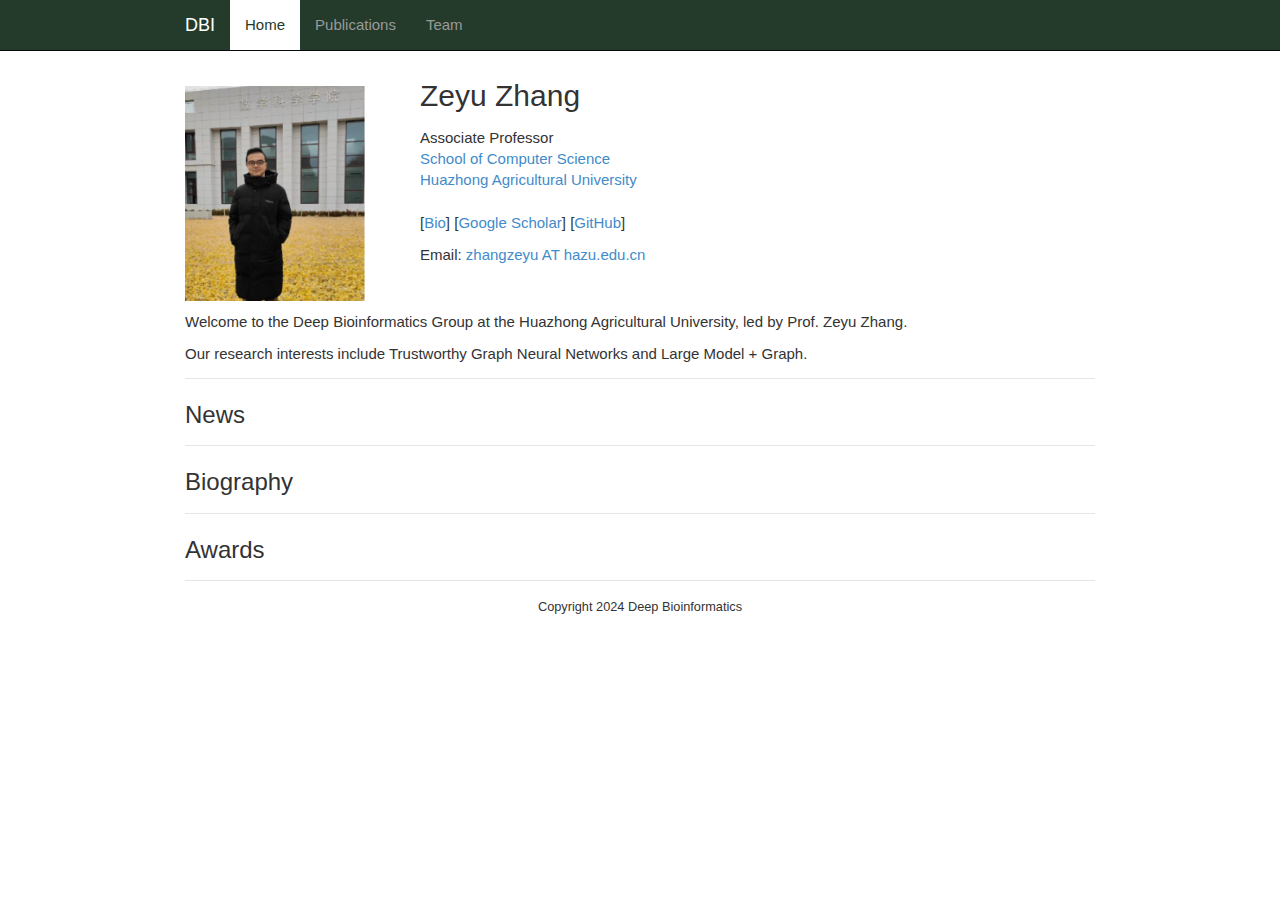
==== index.html @ 939e4d18 "first commit" ====
<!DOCTYPE html>
<html>
<head>
  <!--<meta name="google-site-verification" content="4aUJl2I7hcddtjYkcxpnrotZMt3zwgFPboCdEiZsUc0" />-->
  <meta charset="utf-8">
  <meta name="author" content="DBI">
  <meta name="viewport" content="width=device-width, initial-scale=1.0">
  <meta name=keywords content="Zeyu Zhang","Zhang Zeyu","张泽宇", "HAZU", "Huazhong Agricultural University", "华中农业大学","华农", "DBI", "DBIHAZU", "DBI HAZU">

  <title>Zeyu Zhang  - Huazhong Agricultural University</title>

  <link href="static/bootstrap/css/bootstrap.css" rel="stylesheet">
  <link href="static/xin.css" rel="stylesheet">

</head>

<body>
  <nav class="navbar navbar-inverse navbar-static-top">
    <div class="container">
      <div class="navbar-header">
        <button type="button" class="navbar-toggle" data-toggle="collapse" data-target=".navbar-collapse">
          <span class="icon-bar"></span>
          <span class="icon-bar"></span>
          <span class="icon-bar"></span>

        </button>
        <span class="navbar-brand">
          <font color="#ffffff"> DBI </a></font>
        </span>
      </div>
      <div class="navbar-collapse collapse">
        <ul class="nav navbar-nav">
          <li class="active"><a href="index.html">Home</a></li>
          <li><a href="publications/index.htm">Publications</a></li>
          <!--<li><a href="projects/index.htm">Projects</a></li>-->
          <li><a href="team/index.htm">Team</a></li>
          <!--li><a href="teaching/index.htm">Teaching</a></li-->
          <!--li><a href="service/index.htm">Service</a></li-->
        </ul>
      </div>
    </div>
  </nav>

  <div class="container">

    <div class="row">
      <div class="col-sm-3">
        <img src="images/team/superviso/Zeyu_Zhang.jpg" class="img" width="180px" style="margin-top: 30px; margin-bottom: 10px">
      </div>
      <div class="col-sm-9">
        <h1>Zeyu Zhang</h1>
        <p>
          Associate Professor<br>
          <a href="http://coi.hzau.edu.cn/index.htm">School of Computer Science</a><br>
          <a href="https://www.hzau.edu.cn/">Huazhong Agricultural University</a><br>
          <br>
          [<a href="https://faculty.hzau.edu.cn/zhangzeyu1/zh_CN/index.htm">Bio</a>]
          [<a href="https://scholar.google.com/citations?user=P5aygEcAAAAJ&hl=zh-CN">Google Scholar</a>]
          <!--%%[<a href="https://dblp.org/pid/156/0610.html">DBLP</a>]-->
          [<a href="https://alex-zeyu.github.io/">GitHub</a>]
          <!-- %% <br>Room E503, School of Computer Science, Wuhan University<br>-->
          <p>Email: <a href="mailto:zhangzeyu@mail.hzau.edu.cn">zhangzeyu AT hazu.edu.cn</a> </p>
          
        </p>
      </div>
    </div>

    <p>Welcome to the Deep Bioinformatics Group at the Huazhong Agricultural University, led by Prof. Zeyu Zhang.</p>
    <p>Our research interests include Trustworthy Graph Neural Networks and Large Model + Graph.</p>
      

    
    

    <hr>
    <h2>News</h2>
    <!-- Recent News -->
   

    <hr>
    <h2>Biography</h2>

   


    <hr>
    <h2>Awards</h2>
    

    <hr>

</body>
<div align="center">
  <small>
    Copyright 2024 Deep Bioinformatics
  </small>
</div>
<script src="static/jquery.js"></script>
<script src="static/bootstrap/js/bootstrap.js"></script>

</html>
---- static/xin.css ----
body {
        font-size: 15px;
        padding-bottom: 20px;
      }

      h1 { font-size: 30px; line-height: 135%;}
      h2 { font-size: 24px; line-height: 135%;}
      h3 { font-size: 20px; line-height: 135%;}
      h4 { font-size: 16px; }
      h5 { font-size: 15px; }
      h6 { font-size: 13px; }

      hr {
        border-top: 1px solid #e5e5e5;
      }

      p {
        text-align: justify;
      }

      .navbar {
        margin-bottom: 5px;
      }


.navbar-inverse {
  background-color: #243b2b;
 }


.navbar-inverse .navbar-nav > .active > a,
.navbar-inverse .navbar-nav > .active > a:hover,
.navbar-inverse .navbar-nav > .active > a:focus {
  color: #243b2b;
 background-color: #ffffff;
}


.navbar-inverse .navbar-nav > .active > a {
 color: #243b2b;
 background-color: #ffffff;
}

.projectlist {
  display:flex;
  flex-flow: row wrap;
} 

.project {
  width: 240px;
  padding-bottom: 10px;
  margin: 8px;
  padding: 5px;
}

.project:hover {
  background-color: #e7e7e7;
}

.project .post-title {
  color: #428bca;
}

.project .post-excerpt {
  color: #333;
}

.project a:hover {
  text-decoration:none;
}

img.teaser {
  float:right;
  width:45%;
  padding:15px;
}
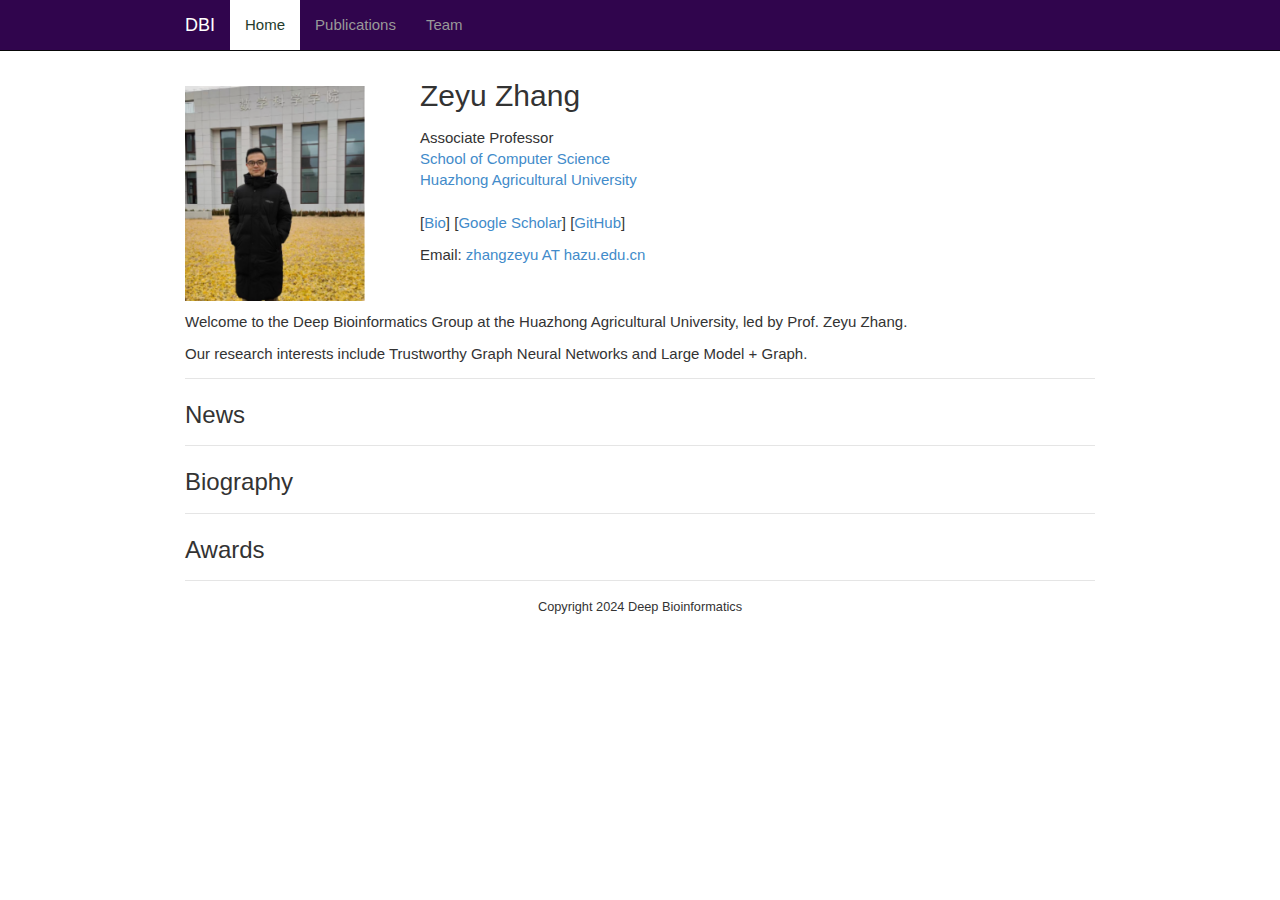
==== commit e5418db3: "team renewal commit" ====
--- a/index.html
+++ b/index.html
@@ -22,12 +22,12 @@
           <span class="icon-bar"></span>
           <span class="icon-bar"></span>
           <span class="icon-bar"></span>
-
         </button>
         <span class="navbar-brand">
           <font color="#ffffff"> DBI </a></font>
         </span>
       </div>
+      
       <div class="navbar-collapse collapse">
         <ul class="nav navbar-nav">
           <li class="active"><a href="index.html">Home</a></li>
@@ -37,7 +37,7 @@
           <!--li><a href="teaching/index.htm">Teaching</a></li-->
           <!--li><a href="service/index.htm">Service</a></li-->
         </ul>
-      </div>
+      </div>      
     </div>
   </nav>
 
@@ -92,7 +92,7 @@
 </body>
 <div align="center">
   <small>
-    Copyright 2024 Deep Bioinformatics
+    Copyright 2024 Deep Bioinformatics 
   </small>
 </div>
 <script src="static/jquery.js"></script>
--- a/static/xin.css
+++ b/static/xin.css
@@ -25,7 +25,7 @@
 
 
 .navbar-inverse {
-  background-color: #243b2b;
+  background-color: rgb(48, 5, 77);
  }
 
 
